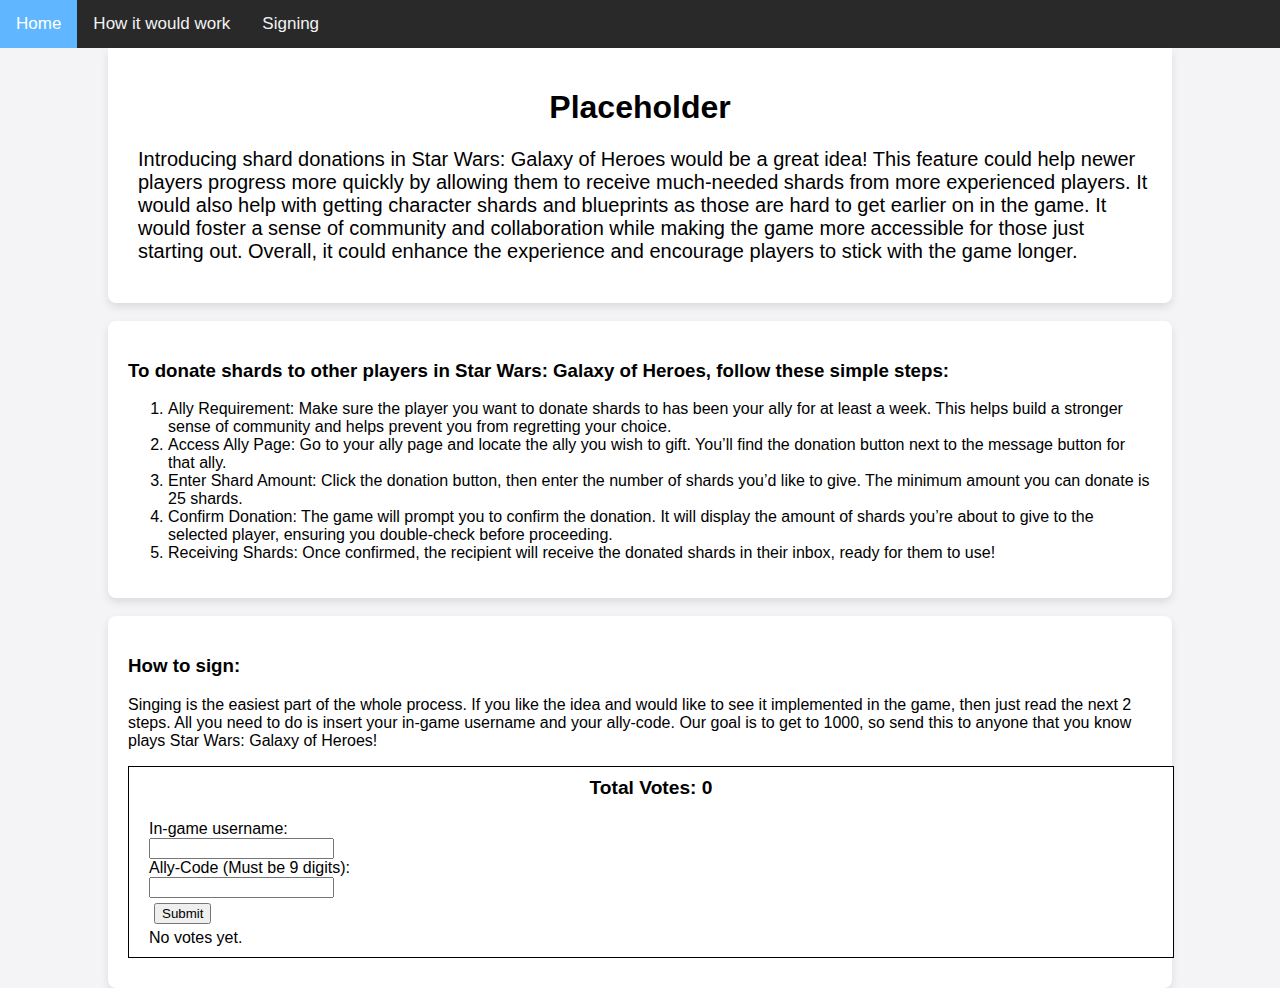
==== index.html @ 8b2af169 "Add files via upload" ====
<!DOCTYPE html>
<html lang="en">
<head>
    <meta charset="utf-8">
    <meta name="viewport" content="width=device-width, initial-scale=1.0">
    <title>SWGoH Shard Donation Petition</title>
    <script src="js/scripts.js"></script>
    <link type="text/css" rel="stylesheet" href="css/style.css">
    <nav>
        <div class="topnav">
            <a class="active" href="#home">Home</a>
            <a href="#hiww">How it would work</a>
            <a href="#sign">Signing</a>
        </div>
    </nav>
</head>
<body>
    <div id="intro">
        <h1>Placeholder</h1>
        <p style="text-align: left; font-size: 20px; padding-left: 10px;">
            Introducing shard donations in Star Wars: Galaxy of Heroes would be a great idea! This feature could help newer players progress more quickly by allowing them to receive much-needed shards from more experienced players. It would also help with getting character shards and blueprints as those are hard to get earlier on in the game. It would foster a sense of community and collaboration while making the game more accessible for those just starting out. Overall, it could enhance the experience and encourage players to stick with the game longer.
        </p>
    </div>
    <br>
    <div id="hiww">
        <h3>To donate shards to other players in Star Wars: Galaxy of Heroes, follow these simple steps:</h3>
        <ol>
            <li>Ally Requirement: Make sure the player you want to donate shards to has been your ally for at least a week. This helps build a stronger sense of community and helps prevent you from regretting your choice.</li>
            <li>Access Ally Page: Go to your ally page and locate the ally you wish to gift. You’ll find the donation button next to the message button for that ally.</li>
            <li>Enter Shard Amount: Click the donation button, then enter the number of shards you’d like to give. The minimum amount you can donate is 25 shards.</li>
            <li>Confirm Donation: The game will prompt you to confirm the donation. It will display the amount of shards you’re about to give to the selected player, ensuring you double-check before proceeding.</li>
            <li>Receiving Shards: Once confirmed, the recipient will receive the donated shards in their inbox, ready for them to use!</li>
        </ol>
    </div>
    <br>
    <div id="sign">
        <h3>How to sign:</h3>
        <p>Singing is the easiest part of the whole process. If you like the idea and would like to see it implemented in the game, then just read the next 2 steps.
            All you need to do is insert your in-game username and your ally-code. Our goal is to get to 1000, so send this to anyone that you know plays Star Wars: Galaxy of Heroes!
        </p>
        <div id="votebox">
            <div id="totalVotes" style="text-align: center; font-size: larger; font-weight: bolder;"></div>
            <h4 id="show" style="text-align: center;"></h4>
            <form id="form" style="padding-left: 10px;">
                <label for="user">In-game username:</label><br>
                <input type="text" id="user" name="user" required><br>
                <label for="ac">Ally-Code (Must be 9 digits):</label><br>
                <input type="number" id="ac" minlength="9" maxlength="9" required pattern="\d{9}" oninput="this.value = this.value.slice(0, 9);">
                <div class="field" style="margin: 5px;">
                    <input type="submit" id="submit" value="Submit">
                </div>
                <div id="duplicateMessage" style="color: red; padding-left: 10px;"></div>
            </form>
            <div id="output" style="padding-left: 10px;"></div>
        </div>
    </div>
    
</body>
</html>
---- css/style.css ----
body {
    background-color: rgb(244, 244, 247);
    margin: 0;
    font-family: Arial, sans-serif; /* Added font for better readability */
}

.topnav {
    background-color: rgb(41, 41, 41);
    overflow: hidden;
    display: flex;
}

.topnav a {
    color: #f2f2f2;
    text-align: center;
    padding: 14px 16px;
    text-decoration: none;
    font-size: 17px;
}

.topnav a:hover {
    background-color: #ddd;
    color: black;
}

.topnav a.active {
    background-color: #60b7ff;
    color: white;
}

#intro, #hiww, #sign {
    width: 80%; 
    margin: auto; 
    background-color: white; 
    padding: 20px; 
    border-radius: 8px; /* Added border radius for a modern look */
    box-shadow: 0 4px 8px rgba(0, 0, 0, 0.1); /* Added shadow for depth */
}

#intro {
    text-align: center;
    border-top-left-radius: 0%;
    border-top-right-radius: 0%;
}

#votebox {
    width: 100%;
    border: 1px solid black;
    background-color: white;
    margin: 10px 0;
    padding: 10px; /* Padding for neatness */
}
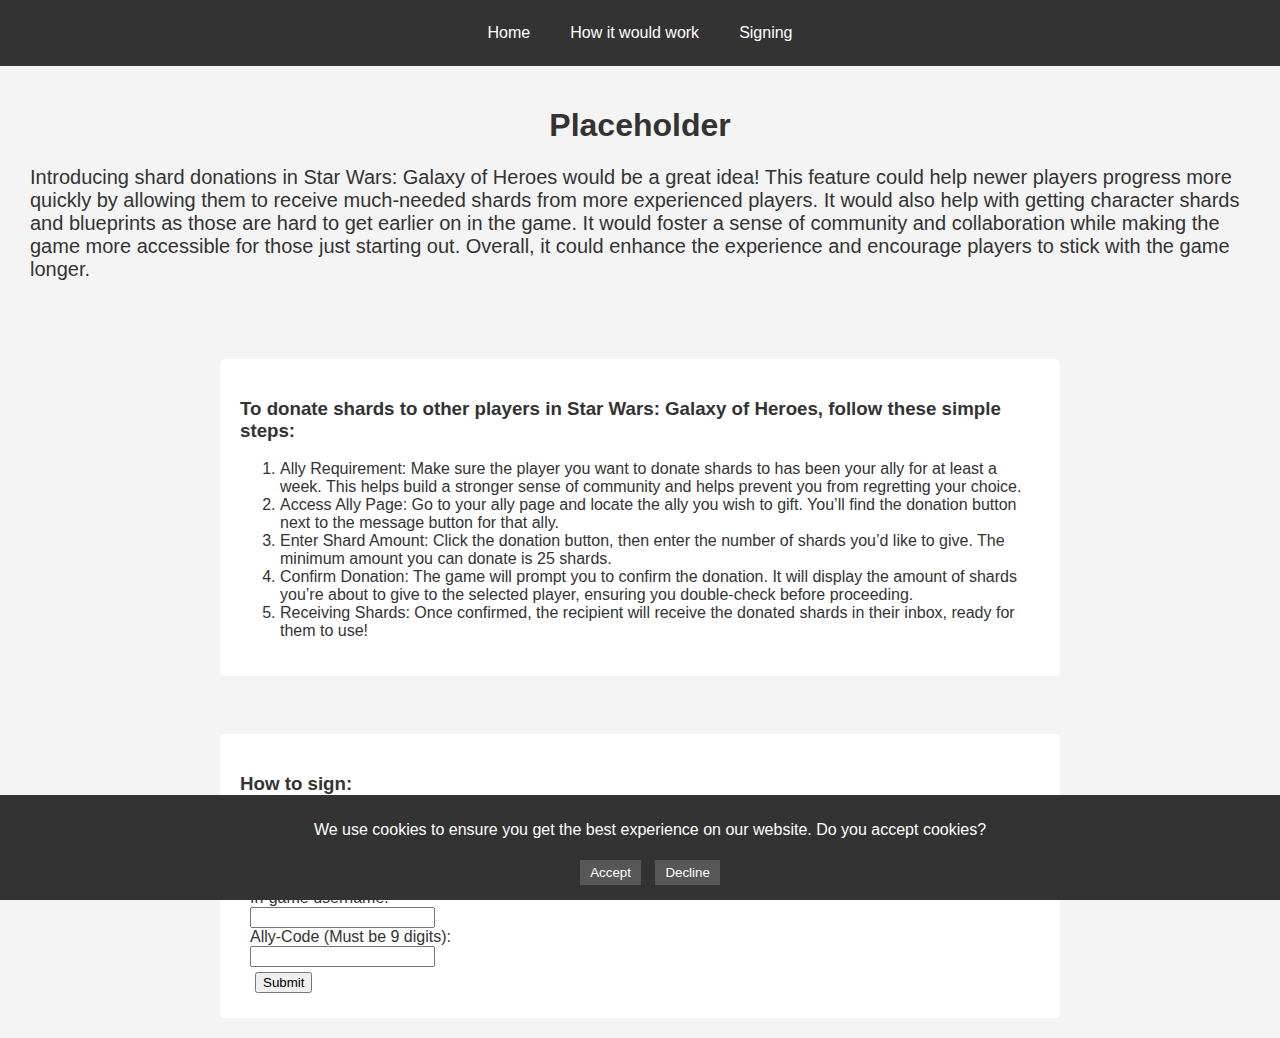
==== commit ab8b6742: "Update index.html" ====
--- a/index.html
+++ b/index.html
@@ -4,8 +4,76 @@
     <meta charset="utf-8">
     <meta name="viewport" content="width=device-width, initial-scale=1.0">
     <title>SWGoH Shard Donation Petition</title>
-    <script src="js/scripts.js"></script>
-    <link type="text/css" rel="stylesheet" href="css/style.css">
+    <style>
+        body {
+            margin: 0;
+            font-family: Arial, sans-serif;
+            background-color: #f4f4f4;
+            color: #333;
+            overflow-y: scroll; /* Add this line to enable vertical scrolling */
+        }
+
+        nav {
+            background-color: #333;
+            color: #fff;
+            padding: 10px 0;
+        }
+
+        .topnav {
+            display: flex;
+            justify-content: center;
+        }
+
+        .topnav a {
+            color: white;
+            padding: 14px 20px;
+            text-decoration: none;
+            text-align: center;
+        }
+
+        .topnav a:hover {
+            background-color: #575757;
+        }
+
+        #intro {
+            padding: 20px;
+            text-align: center;
+        }
+
+        #hiww, #sign {
+            padding: 20px;
+            margin: 20px auto;
+            max-width: 800px;
+            background-color: white;
+            border-radius: 5px;
+        }
+
+        #cookieConsent {
+            position: fixed;
+            bottom: 0;
+            width: 100%;
+            background-color: #333;
+            color: white;
+            text-align: center;
+            padding: 10px;
+            display: none;
+        }
+
+        #cookieConsent button {
+            margin: 5px;
+            padding: 5px 10px;
+            background-color: #575757;
+            border: none;
+            color: white;
+            cursor: pointer;
+        }
+
+        #cookieConsent button:hover {
+            background-color: #444;
+        }
+    </style>
+</head>
+<body>
     <nav>
         <div class="topnav">
             <a class="active" href="#home">Home</a>
@@ -13,8 +81,6 @@
             <a href="#sign">Signing</a>
         </div>
     </nav>
-</head>
-<body>
     <div id="intro">
         <h1>Placeholder</h1>
         <p style="text-align: left; font-size: 20px; padding-left: 10px;">
@@ -45,7 +111,7 @@
                 <label for="user">In-game username:</label><br>
                 <input type="text" id="user" name="user" required><br>
                 <label for="ac">Ally-Code (Must be 9 digits):</label><br>
-                <input type="number" id="ac" minlength="9" maxlength="9" required pattern="\d{9}" oninput="this.value = this.value.slice(0, 9);">
+                <input type="text" id="ac" required pattern="\d{9}" oninput="this.value = this.value.replace(/[^0-9]/g, '').slice(0, 9);">
                 <div class="field" style="margin: 5px;">
                     <input type="submit" id="submit" value="Submit">
                 </div>
@@ -54,6 +120,122 @@
             <div id="output" style="padding-left: 10px;"></div>
         </div>
     </div>
-    
+
+    <div id="cookieConsent">
+        <p>We use cookies to ensure you get the best experience on our website. Do you accept cookies?</p>
+        <button id="acceptCookies">Accept</button>
+        <button id="declineCookies">Decline</button>
+    </div>
+
+    <script>
+        function setCookie(name, value, days) {
+            const d = new Date();
+            d.setTime(d.getTime() + (days * 24 * 60 * 60 * 1000));
+            const expires = "expires=" + d.toUTCString();
+            document.cookie = name + "=" + value + ";" + expires + ";path=/";
+        }
+
+        function getCookie(name) {
+            const cname = name + "=";
+            const decodedCookie = decodeURIComponent(document.cookie);
+            const ca = decodedCookie.split(';');
+            for (let i = 0; i < ca.length; i++) {
+                let c = ca[i];
+                while (c.charAt(0) == ' ') {
+                    c = c.substring(1);
+                }
+                if (c.indexOf(cname) == 0) {
+                    return c.substring(cname.length, c.length);
+                }
+            }
+            return "";
+        }
+
+        function checkDuplicate(ac) {
+            const entries = getCookie("entries");
+            if (entries) {
+                const entriesArray = JSON.parse(entries);
+                return entriesArray.some(entry => entry.ac === ac);
+            }
+            return false;
+        }
+
+        function addEntry(user, ac) {
+            const entries = getCookie("entries");
+            let entriesArray = [];
+            if (entries) {
+                entriesArray = JSON.parse(entries);
+            }
+            entriesArray.push({ user, ac });
+            setCookie("entries", JSON.stringify(entriesArray), 365);
+        }
+
+        function displayEntries() {
+            const entries = getCookie("entries");
+            const output = document.getElementById('output');
+            if (entries) {
+                const entriesArray = JSON.parse(entries);
+                entriesArray.forEach((entry, index) => {
+                    const entryElement = document.createElement('p');
+                    entryElement.textContent = `${index + 1}. Username: ${entry.user}, Ally-Code: ${entry.ac}`;
+                    output.appendChild(entryElement);
+                });
+                document.getElementById('totalVotes').textContent = `Total Votes: ${entriesArray.length}`;
+            }
+        }
+
+        document.getElementById('form').addEventListener('submit', function(event) {
+            event.preventDefault();
+            const user = document.getElementById('user').value;
+            const ac = document.getElementById('ac').value;
+            const duplicateMessage = document.getElementById('duplicateMessage');
+            const show = document.getElementById('show');
+
+            // Check for duplicate entries
+            if (checkDuplicate(ac)) {
+                duplicateMessage.textContent = 'This ally code has already been used.';
+                return;
+            }
+
+            duplicateMessage.textContent = '';
+
+            // Add the entry
+            addEntry(user, ac);
+
+            // Update the output
+            const output = document.getElementById('output');
+            const entry = document.createElement('p');
+            entry.textContent = `${output.children.length + 1}. Username: ${user}, Ally-Code: ${ac}`;
+            output.appendChild(entry);
+
+            // Update the total votes
+            const total = output.children.length;
+            document.getElementById('totalVotes').textContent = `Total Votes: ${total}`;
+
+            // Show the latest entry
+            show.textContent = `Latest Entry: Username: ${user}, Ally-Code: ${ac}`;
+        });
+
+        // Display the total votes and all entries on page load
+        document.addEventListener('DOMContentLoaded', function() {
+            const cookieConsent = getCookie('cookieConsent');
+            if (!cookieConsent) {
+                document.getElementById('cookieConsent').style.display = 'block';
+            } else if (cookieConsent === 'accepted') {
+                displayEntries();
+            }
+        });
+
+        document.getElementById('acceptCookies').addEventListener('click', function() {
+            setCookie('cookieConsent', 'accepted', 365);
+            document.getElementById('cookieConsent').style.display = 'none';
+            displayEntries();
+        });
+
+        document.getElementById('declineCookies').addEventListener('click', function() {
+            setCookie('cookieConsent', 'declined', 365);
+            document.getElementById('cookieConsent').style.display = 'none';
+        });
+    </script>
 </body>
-</html>+</html>
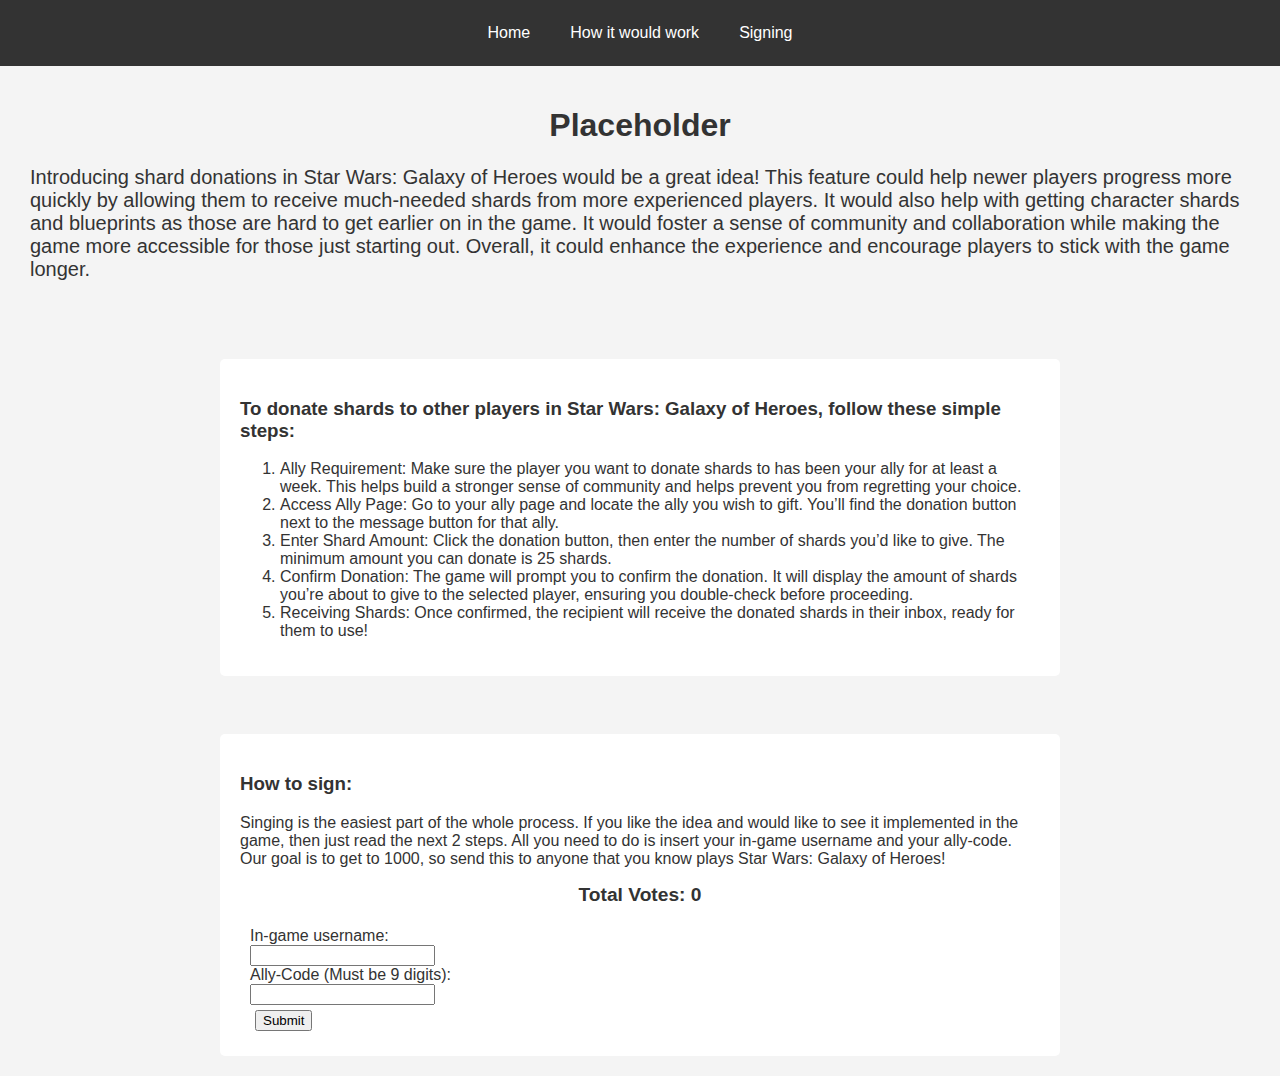
==== commit d3ed131f: "Update index.html" ====
--- a/index.html
+++ b/index.html
@@ -1,241 +1,193 @@
-<!DOCTYPE html>
-<html lang="en">
-<head>
-    <meta charset="utf-8">
-    <meta name="viewport" content="width=device-width, initial-scale=1.0">
-    <title>SWGoH Shard Donation Petition</title>
-    <style>
-        body {
-            margin: 0;
-            font-family: Arial, sans-serif;
-            background-color: #f4f4f4;
-            color: #333;
-            overflow-y: scroll; /* Add this line to enable vertical scrolling */
-        }
-
-        nav {
-            background-color: #333;
-            color: #fff;
-            padding: 10px 0;
-        }
-
-        .topnav {
-            display: flex;
-            justify-content: center;
-        }
-
-        .topnav a {
-            color: white;
-            padding: 14px 20px;
-            text-decoration: none;
-            text-align: center;
-        }
-
-        .topnav a:hover {
-            background-color: #575757;
-        }
-
-        #intro {
-            padding: 20px;
-            text-align: center;
-        }
-
-        #hiww, #sign {
-            padding: 20px;
-            margin: 20px auto;
-            max-width: 800px;
-            background-color: white;
-            border-radius: 5px;
-        }
-
-        #cookieConsent {
-            position: fixed;
-            bottom: 0;
-            width: 100%;
-            background-color: #333;
-            color: white;
-            text-align: center;
-            padding: 10px;
-            display: none;
-        }
-
-        #cookieConsent button {
-            margin: 5px;
-            padding: 5px 10px;
-            background-color: #575757;
-            border: none;
-            color: white;
-            cursor: pointer;
-        }
-
-        #cookieConsent button:hover {
-            background-color: #444;
-        }
-    </style>
-</head>
-<body>
-    <nav>
-        <div class="topnav">
-            <a class="active" href="#home">Home</a>
-            <a href="#hiww">How it would work</a>
-            <a href="#sign">Signing</a>
-        </div>
-    </nav>
-    <div id="intro">
-        <h1>Placeholder</h1>
-        <p style="text-align: left; font-size: 20px; padding-left: 10px;">
-            Introducing shard donations in Star Wars: Galaxy of Heroes would be a great idea! This feature could help newer players progress more quickly by allowing them to receive much-needed shards from more experienced players. It would also help with getting character shards and blueprints as those are hard to get earlier on in the game. It would foster a sense of community and collaboration while making the game more accessible for those just starting out. Overall, it could enhance the experience and encourage players to stick with the game longer.
-        </p>
-    </div>
-    <br>
-    <div id="hiww">
-        <h3>To donate shards to other players in Star Wars: Galaxy of Heroes, follow these simple steps:</h3>
-        <ol>
-            <li>Ally Requirement: Make sure the player you want to donate shards to has been your ally for at least a week. This helps build a stronger sense of community and helps prevent you from regretting your choice.</li>
-            <li>Access Ally Page: Go to your ally page and locate the ally you wish to gift. You’ll find the donation button next to the message button for that ally.</li>
-            <li>Enter Shard Amount: Click the donation button, then enter the number of shards you’d like to give. The minimum amount you can donate is 25 shards.</li>
-            <li>Confirm Donation: The game will prompt you to confirm the donation. It will display the amount of shards you’re about to give to the selected player, ensuring you double-check before proceeding.</li>
-            <li>Receiving Shards: Once confirmed, the recipient will receive the donated shards in their inbox, ready for them to use!</li>
-        </ol>
-    </div>
-    <br>
-    <div id="sign">
-        <h3>How to sign:</h3>
-        <p>Singing is the easiest part of the whole process. If you like the idea and would like to see it implemented in the game, then just read the next 2 steps.
-            All you need to do is insert your in-game username and your ally-code. Our goal is to get to 1000, so send this to anyone that you know plays Star Wars: Galaxy of Heroes!
-        </p>
-        <div id="votebox">
-            <div id="totalVotes" style="text-align: center; font-size: larger; font-weight: bolder;"></div>
-            <h4 id="show" style="text-align: center;"></h4>
-            <form id="form" style="padding-left: 10px;">
-                <label for="user">In-game username:</label><br>
-                <input type="text" id="user" name="user" required><br>
-                <label for="ac">Ally-Code (Must be 9 digits):</label><br>
-                <input type="text" id="ac" required pattern="\d{9}" oninput="this.value = this.value.replace(/[^0-9]/g, '').slice(0, 9);">
-                <div class="field" style="margin: 5px;">
-                    <input type="submit" id="submit" value="Submit">
-                </div>
-                <div id="duplicateMessage" style="color: red; padding-left: 10px;"></div>
-            </form>
-            <div id="output" style="padding-left: 10px;"></div>
-        </div>
-    </div>
-
-    <div id="cookieConsent">
-        <p>We use cookies to ensure you get the best experience on our website. Do you accept cookies?</p>
-        <button id="acceptCookies">Accept</button>
-        <button id="declineCookies">Decline</button>
-    </div>
-
-    <script>
-        function setCookie(name, value, days) {
-            const d = new Date();
-            d.setTime(d.getTime() + (days * 24 * 60 * 60 * 1000));
-            const expires = "expires=" + d.toUTCString();
-            document.cookie = name + "=" + value + ";" + expires + ";path=/";
-        }
-
-        function getCookie(name) {
-            const cname = name + "=";
-            const decodedCookie = decodeURIComponent(document.cookie);
-            const ca = decodedCookie.split(';');
-            for (let i = 0; i < ca.length; i++) {
-                let c = ca[i];
-                while (c.charAt(0) == ' ') {
-                    c = c.substring(1);
-                }
-                if (c.indexOf(cname) == 0) {
-                    return c.substring(cname.length, c.length);
-                }
-            }
-            return "";
-        }
-
-        function checkDuplicate(ac) {
-            const entries = getCookie("entries");
-            if (entries) {
-                const entriesArray = JSON.parse(entries);
-                return entriesArray.some(entry => entry.ac === ac);
-            }
-            return false;
-        }
-
-        function addEntry(user, ac) {
-            const entries = getCookie("entries");
-            let entriesArray = [];
-            if (entries) {
-                entriesArray = JSON.parse(entries);
-            }
-            entriesArray.push({ user, ac });
-            setCookie("entries", JSON.stringify(entriesArray), 365);
-        }
-
-        function displayEntries() {
-            const entries = getCookie("entries");
-            const output = document.getElementById('output');
-            if (entries) {
-                const entriesArray = JSON.parse(entries);
-                entriesArray.forEach((entry, index) => {
-                    const entryElement = document.createElement('p');
-                    entryElement.textContent = `${index + 1}. Username: ${entry.user}, Ally-Code: ${entry.ac}`;
-                    output.appendChild(entryElement);
-                });
-                document.getElementById('totalVotes').textContent = `Total Votes: ${entriesArray.length}`;
-            }
-        }
-
-        document.getElementById('form').addEventListener('submit', function(event) {
-            event.preventDefault();
-            const user = document.getElementById('user').value;
-            const ac = document.getElementById('ac').value;
-            const duplicateMessage = document.getElementById('duplicateMessage');
-            const show = document.getElementById('show');
-
-            // Check for duplicate entries
-            if (checkDuplicate(ac)) {
-                duplicateMessage.textContent = 'This ally code has already been used.';
-                return;
-            }
-
-            duplicateMessage.textContent = '';
-
-            // Add the entry
-            addEntry(user, ac);
-
-            // Update the output
-            const output = document.getElementById('output');
-            const entry = document.createElement('p');
-            entry.textContent = `${output.children.length + 1}. Username: ${user}, Ally-Code: ${ac}`;
-            output.appendChild(entry);
-
-            // Update the total votes
-            const total = output.children.length;
-            document.getElementById('totalVotes').textContent = `Total Votes: ${total}`;
-
-            // Show the latest entry
-            show.textContent = `Latest Entry: Username: ${user}, Ally-Code: ${ac}`;
-        });
-
-        // Display the total votes and all entries on page load
-        document.addEventListener('DOMContentLoaded', function() {
-            const cookieConsent = getCookie('cookieConsent');
-            if (!cookieConsent) {
-                document.getElementById('cookieConsent').style.display = 'block';
-            } else if (cookieConsent === 'accepted') {
-                displayEntries();
-            }
-        });
-
-        document.getElementById('acceptCookies').addEventListener('click', function() {
-            setCookie('cookieConsent', 'accepted', 365);
-            document.getElementById('cookieConsent').style.display = 'none';
-            displayEntries();
-        });
-
-        document.getElementById('declineCookies').addEventListener('click', function() {
-            setCookie('cookieConsent', 'declined', 365);
-            document.getElementById('cookieConsent').style.display = 'none';
-        });
-    </script>
-</body>
-</html>
+<!DOCTYPE html>
+<html lang="en">
+<head>
+    <meta charset="utf-8">
+    <meta name="viewport" content="width=device-width, initial-scale=1.0">
+    <title>SWGoH Shard Donation Petition</title>
+    <style>
+        body {
+            margin: 0;
+            font-family: Arial, sans-serif;
+            background-color: #f4f4f4;
+            color: #333;
+            overflow-y: scroll; /* Add this line to enable vertical scrolling */
+        }
+
+        nav {
+            background-color: #333;
+            color: #fff;
+            padding: 10px 0;
+        }
+
+        .topnav {
+            display: flex;
+            justify-content: center;
+        }
+
+        .topnav a {
+            color: white;
+            padding: 14px 20px;
+            text-decoration: none;
+            text-align: center;
+        }
+
+        .topnav a:hover {
+            background-color: #575757;
+        }
+
+        #intro {
+            padding: 20px;
+            text-align: center;
+        }
+
+        #hiww, #sign {
+            padding: 20px;
+            margin: 20px auto;
+            max-width: 800px;
+            background-color: white;
+            border-radius: 5px;
+        }
+
+        #cookieConsent {
+            position: fixed;
+            bottom: 0;
+            width: 100%;
+            background-color: #333;
+            color: white;
+            text-align: center;
+            padding: 10px;
+            display: none;
+        }
+
+        #cookieConsent button {
+            margin: 5px;
+            padding: 5px 10px;
+            background-color: #575757;
+            border: none;
+            color: white;
+            cursor: pointer;
+        }
+
+        #cookieConsent button:hover {
+            background-color: #444;
+        }
+    </style>
+</head>
+<body>
+    <nav>
+        <div class="topnav">
+            <a class="active" href="#home">Home</a>
+            <a href="#hiww">How it would work</a>
+            <a href="#sign">Signing</a>
+        </div>
+    </nav>
+    <div id="intro">
+        <h1>Placeholder</h1>
+        <p style="text-align: left; font-size: 20px; padding-left: 10px;">
+            Introducing shard donations in Star Wars: Galaxy of Heroes would be a great idea! This feature could help newer players progress more quickly by allowing them to receive much-needed shards from more experienced players. It would also help with getting character shards and blueprints as those are hard to get earlier on in the game. It would foster a sense of community and collaboration while making the game more accessible for those just starting out. Overall, it could enhance the experience and encourage players to stick with the game longer.
+        </p>
+    </div>
+    <br>
+    <div id="hiww">
+        <h3>To donate shards to other players in Star Wars: Galaxy of Heroes, follow these simple steps:</h3>
+        <ol>
+            <li>Ally Requirement: Make sure the player you want to donate shards to has been your ally for at least a week. This helps build a stronger sense of community and helps prevent you from regretting your choice.</li>
+            <li>Access Ally Page: Go to your ally page and locate the ally you wish to gift. You’ll find the donation button next to the message button for that ally.</li>
+            <li>Enter Shard Amount: Click the donation button, then enter the number of shards you’d like to give. The minimum amount you can donate is 25 shards.</li>
+            <li>Confirm Donation: The game will prompt you to confirm the donation. It will display the amount of shards you’re about to give to the selected player, ensuring you double-check before proceeding.</li>
+            <li>Receiving Shards: Once confirmed, the recipient will receive the donated shards in their inbox, ready for them to use!</li>
+        </ol>
+    </div>
+    <br>
+    <div id="sign">
+        <h3>How to sign:</h3>
+        <p>Singing is the easiest part of the whole process. If you like the idea and would like to see it implemented in the game, then just read the next 2 steps.
+            All you need to do is insert your in-game username and your ally-code. Our goal is to get to 1000, so send this to anyone that you know plays Star Wars: Galaxy of Heroes!
+        </p>
+        <div id="votebox">
+            <div id="totalVotes" style="text-align: center; font-size: larger; font-weight: bolder;"></div>
+            <h4 id="show" style="text-align: center;"></h4>
+            <form id="form" style="padding-left: 10px;">
+                <label for="user">In-game username:</label><br>
+                <input type="text" id="user" name="user" required><br>
+                <label for="ac">Ally-Code (Must be 9 digits):</label><br>
+                <input type="text" id="ac" required pattern="\d{9}" oninput="this.value = this.value.replace(/[^0-9]/g, '').slice(0, 9);">
+                <div class="field" style="margin: 5px;">
+                    <input type="submit" id="submit" value="Submit">
+                </div>
+                <div id="duplicateMessage" style="color: red; padding-left: 10px;"></div>
+            </form>
+            <div id="output" style="padding-left: 10px;"></div>
+        </div>
+    </div>
+
+    <div id="cookieConsent">
+        <p>We use cookies to ensure you get the best experience on our website. Do you accept cookies?</p>
+        <button id="acceptCookies">Accept</button>
+        <button id="declineCookies">Decline</button>
+    </div>
+
+    <script>
+        function checkDuplicate(ac) {
+            const entries = JSON.parse(localStorage.getItem("entries")) || [];
+            return entries.some(entry => entry.ac === ac);
+        }
+
+        function addEntry(user, ac) {
+            const entries = JSON.parse(localStorage.getItem("entries")) || [];
+            entries.push({ user, ac });
+            localStorage.setItem("entries", JSON.stringify(entries));
+        }
+
+        function displayEntries() {
+            const entries = JSON.parse(localStorage.getItem("entries")) || [];
+            const output = document.getElementById('output');
+            output.innerHTML = '';
+            entries.forEach((entry, index) => {
+                const entryElement = document.createElement('p');
+                entryElement.textContent = `${index + 1}. Username: ${entry.user}, Ally-Code: ${entry.ac}`;
+                output.appendChild(entryElement);
+            });
+            document.getElementById('totalVotes').textContent = `Total Votes: ${entries.length}`;
+        }
+
+        document.getElementById('form').addEventListener('submit', function(event) {
+            event.preventDefault();
+            const user = document.getElementById('user').value;
+            const ac = document.getElementById('ac').value;
+            const duplicateMessage = document.getElementById('duplicateMessage');
+            const show = document.getElementById('show');
+
+            // Check for duplicate entries
+            if (checkDuplicate(ac)) {
+                duplicateMessage.textContent = 'This ally code has already been used.';
+                return;
+            }
+
+            duplicateMessage.textContent = '';
+
+            // Add the entry
+            addEntry(user, ac);
+
+            // Update the output
+            displayEntries();
+
+            // Show the latest entry
+            show.textContent = `Latest Entry: Username: ${user}, Ally-Code: ${ac}`;
+        });
+
+        // Display the total votes and all entries on page load
+        document.addEventListener('DOMContentLoaded', function() {
+            displayEntries();
+        });
+
+        document.getElementById('acceptCookies').addEventListener('click', function() {
+            document.getElementById('cookieConsent').style.display = 'none';
+        });
+
+        document.getElementById('declineCookies').addEventListener('click', function() {
+            document.getElementById('cookieConsent').style.display = 'none';
+        });
+    </script>
+</body>
+</html>
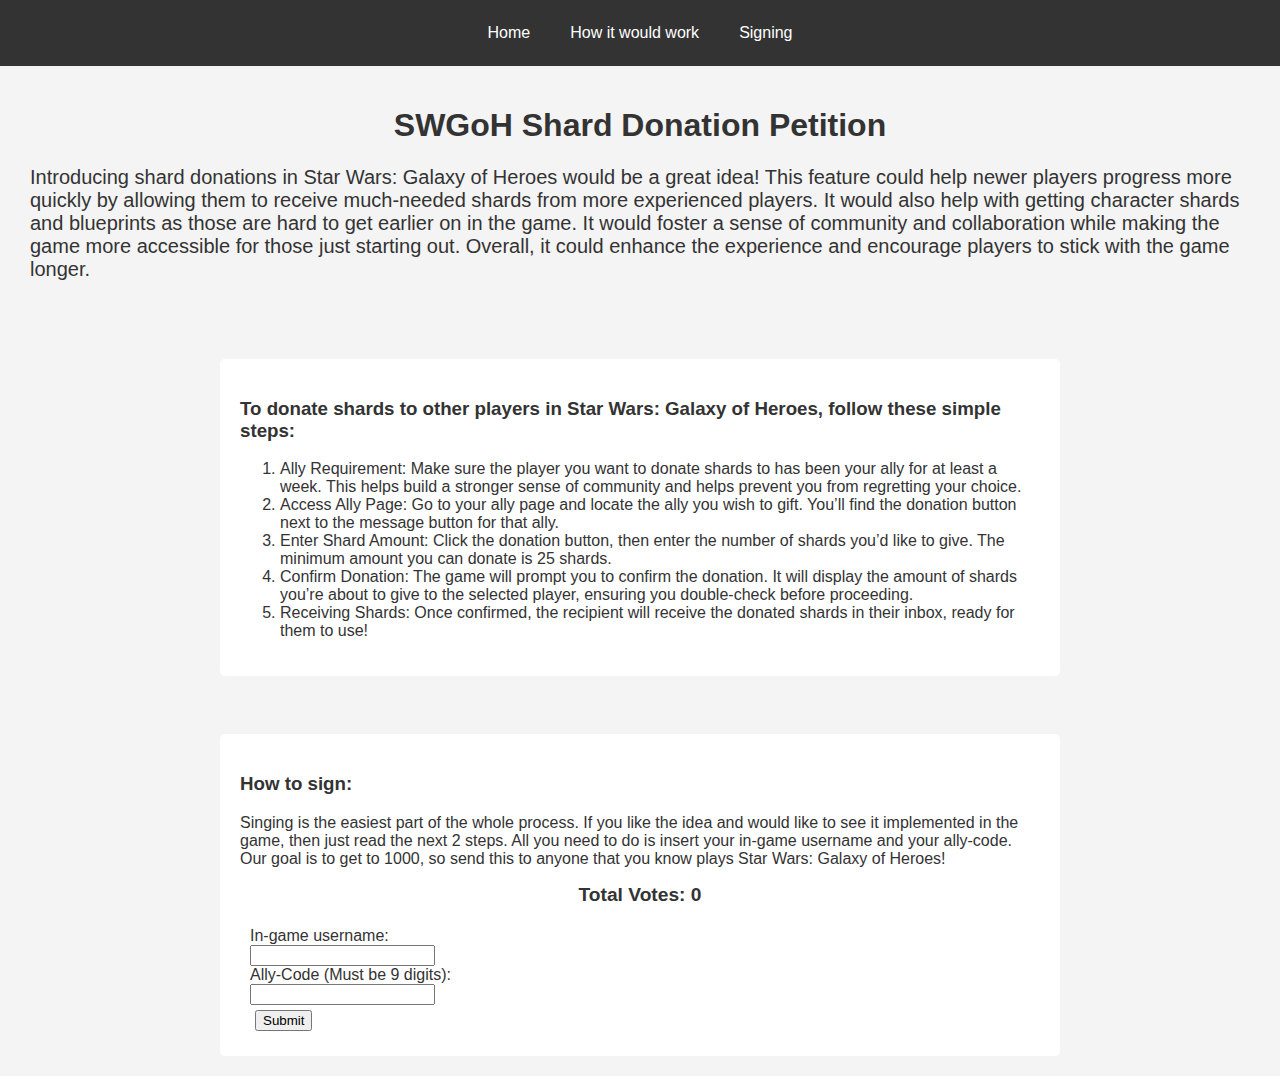
==== commit 8e483b92: "Update index.html" ====
--- a/index.html
+++ b/index.html
@@ -82,7 +82,7 @@
         </div>
     </nav>
     <div id="intro">
-        <h1>Placeholder</h1>
+        <h1>SWGoH Shard Donation Petition</h1>
         <p style="text-align: left; font-size: 20px; padding-left: 10px;">
             Introducing shard donations in Star Wars: Galaxy of Heroes would be a great idea! This feature could help newer players progress more quickly by allowing them to receive much-needed shards from more experienced players. It would also help with getting character shards and blueprints as those are hard to get earlier on in the game. It would foster a sense of community and collaboration while making the game more accessible for those just starting out. Overall, it could enhance the experience and encourage players to stick with the game longer.
         </p>
